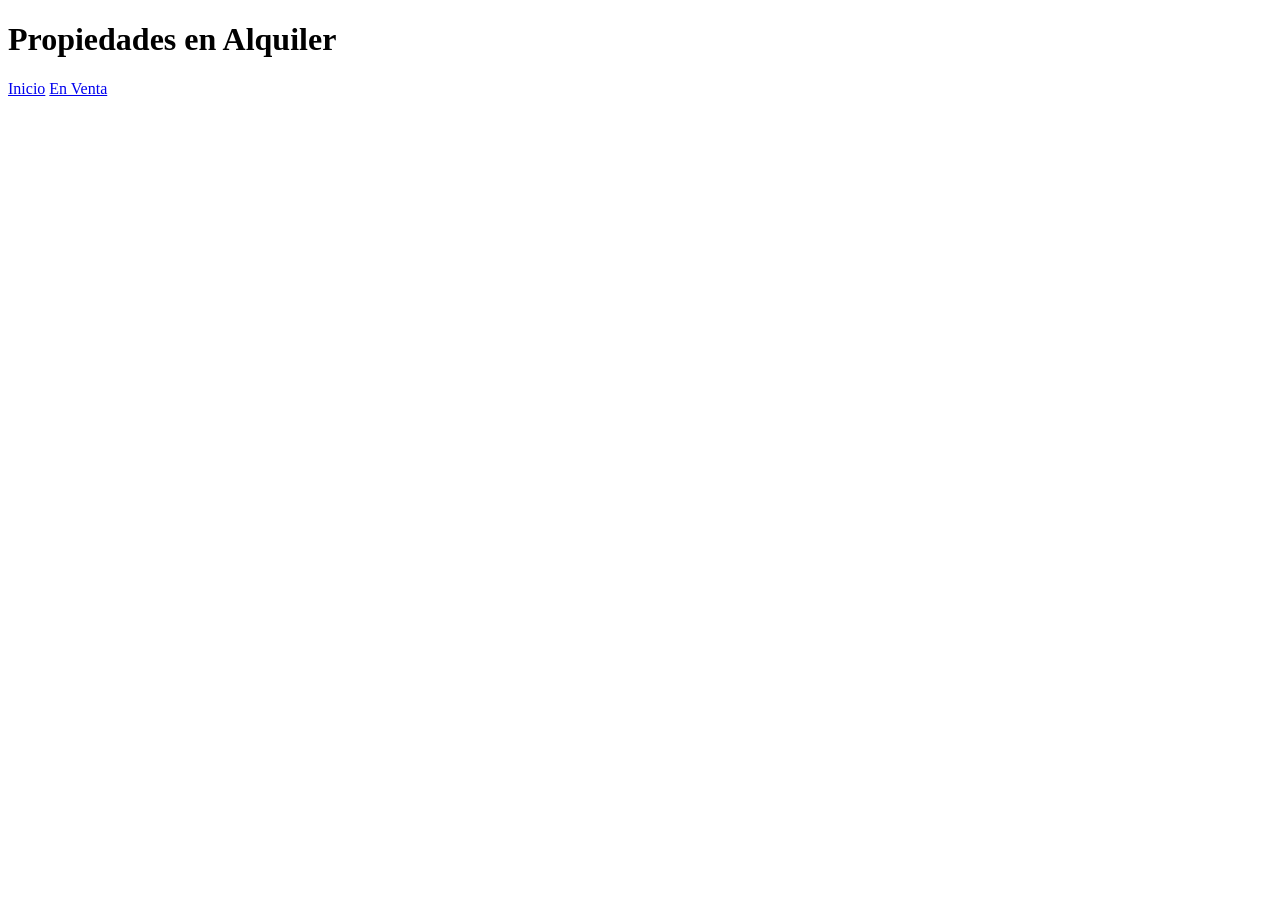
==== propiedades_alquiler.html @ ea76ceb4 "agregopagina alquilesr" ====
<!DOCTYPE html>
<html lang="es">
<head>
  <meta charset="UTF-8">
  <title>Propiedades en Alquiler</title>
  <link rel="stylesheet" href="assets/style.css">
</head>
<body>

  <header>
    <h1>Propiedades en Alquiler</h1>
    <nav>
      <a href="index.html">Inicio</a>
      <a href="propiedades_venta.html">En Venta</a>
    </nav>
  </header>

  <main>
    <div class="contenedor" id="alquiler-container">
    </div>
  </main>

</body>
</html>
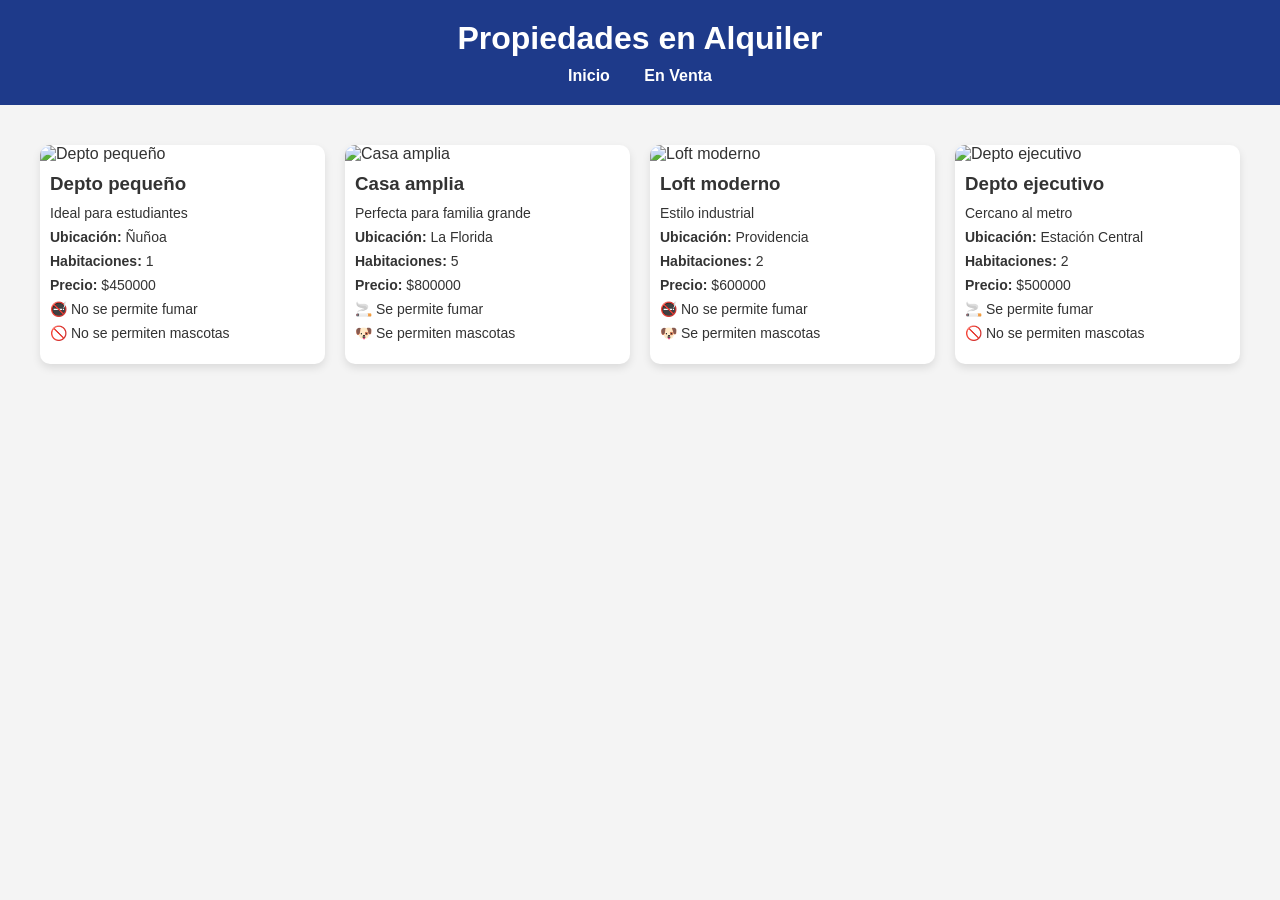
==== commit 341393f9: "repare link de js" ====
--- a/propiedades_alquiler.html
+++ b/propiedades_alquiler.html
@@ -20,5 +20,7 @@
     </div>
   </main>
 
+<script src="assets/script.js"></script>
+
 </body>
 </html>
--- a/assets/style.css
+++ b/assets/style.css
@@ -0,0 +1,97 @@
+* {
+  margin: 0;
+  padding: 0;
+  box-sizing: border-box;
+  font-family: Arial, sans-serif;
+}
+
+body {
+  background-color: #f4f4f4;
+  color: #333;
+}
+
+header {
+  background-color: #1e3a8a;
+  color: white;
+  padding: 20px;
+  text-align: center;
+}
+
+nav {
+  margin-top: 10px;
+}
+
+nav a {
+  color: white;
+  text-decoration: none;
+  margin: 0 15px;
+  font-weight: bold;
+}
+
+nav a:hover {
+  text-decoration: underline;
+}
+
+main {
+  padding: 40px;
+}
+
+section {
+  margin-bottom: 60px;
+}
+
+h2 {
+  margin-bottom: 20px;
+}
+
+.contenedor {
+  display: grid;
+  grid-template-columns: repeat(auto-fill, minmax(280px, 1fr));
+  gap: 20px;
+}
+
+.card {
+  background-color: white;
+  border-radius: 10px;
+  overflow: hidden;
+  box-shadow: 0 4px 8px rgba(0,0,0,0.1);
+  padding-bottom: 15px;
+}
+
+.card img {
+  width: 100%;
+  height: 200px;
+  object-fit: cover;
+}
+
+.card h3 {
+  padding: 10px;
+}
+
+.card p {
+  padding: 0 10px;
+  margin-bottom: 8px;
+  font-size: 14px;
+}
+
+.btn {
+  display: inline-block;
+  margin-top: 20px;
+  padding: 10px 20px;
+  background-color: #2563eb;
+  color: white;
+  text-decoration: none;
+  border-radius: 5px;
+}
+
+.btn:hover {
+  background-color: #1d4ed8;
+}
+
+footer {
+  text-align: center;
+  padding: 20px;
+  background-color: #1e3a8a;
+  color: white;
+  margin-top: 40px;
+}
